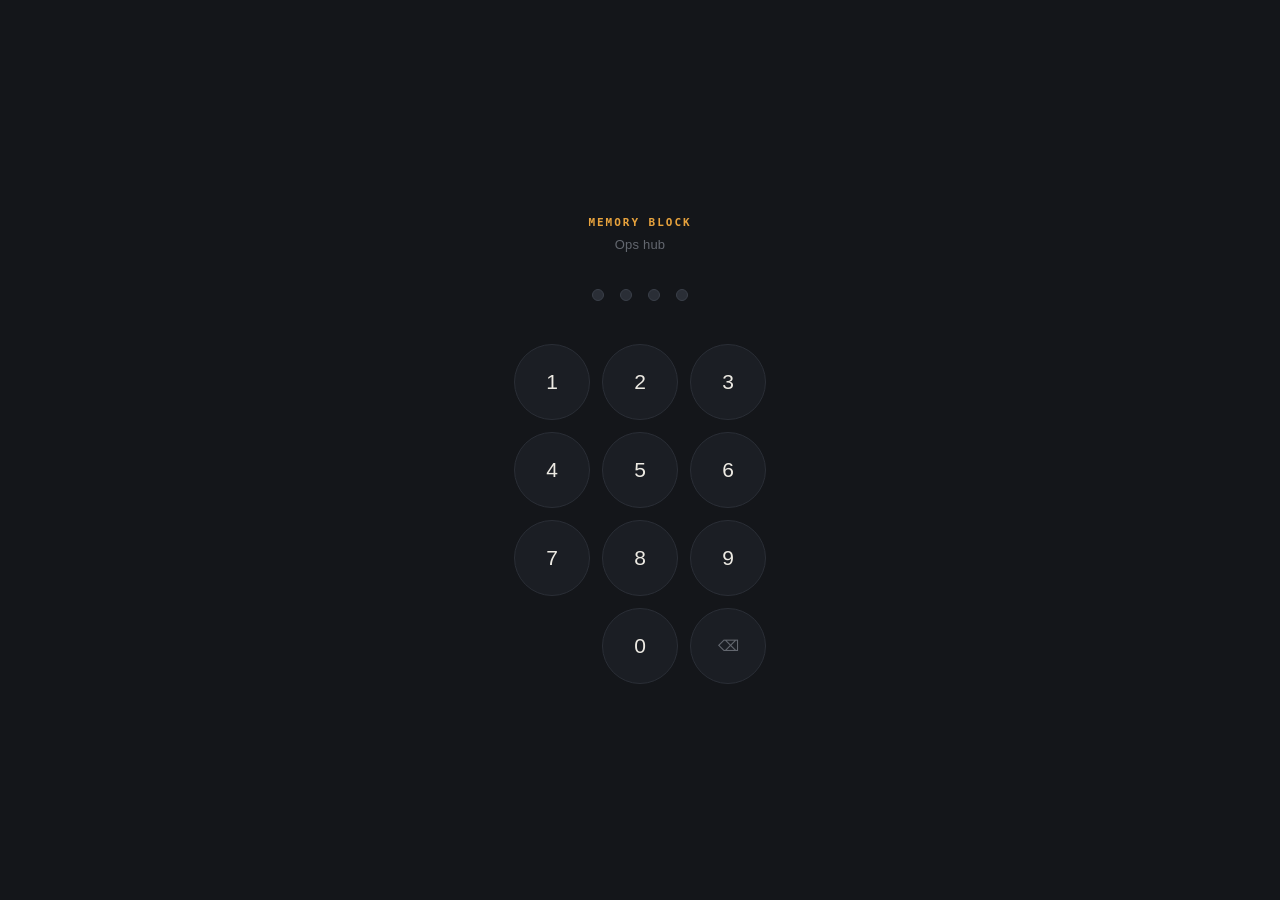
==== templates/pin.html @ 4fed2d37 "Initial commit: Ops Hub dashboard Flask + SQLite personal dashboard for launching internal systems, " ====
<!DOCTYPE html>
<html lang="en">
<head>
<meta charset="UTF-8">
<meta name="viewport" content="width=device-width, initial-scale=1.0">
<title>Ops hub</title>
<style>
*{box-sizing:border-box;margin:0;padding:0}
body{background:#14161a;font-family:'Inter',-apple-system,BlinkMacSystemFont,sans-serif;color:#edeae3;
  height:100vh;display:flex;align-items:center;justify-content:center;overflow:hidden}
#pin-wrap{display:flex;flex-direction:column;align-items:center;gap:0}
#logo{font-family:'JetBrains Mono',monospace;font-size:11px;font-weight:600;letter-spacing:.18em;color:#e8a33d;
  text-transform:uppercase;margin-bottom:8px}
#tagline{font-size:13px;color:#63676f;margin-bottom:36px;letter-spacing:.2px}
#dots{display:flex;gap:16px;margin-bottom:36px;height:14px;align-items:center}
.dot{width:12px;height:12px;border-radius:50%;background:#2a2e36;border:1px solid #3a3f49;
  transition:background .15s,transform .15s}
.dot.filled{background:#e8a33d;border-color:#e8a33d;transform:scale(1.15)}
#pad{display:grid;grid-template-columns:repeat(3,76px);gap:12px}
.key{width:76px;height:76px;border-radius:50%;background:#1b1e24;
  border:1px solid #2a2e36;color:#edeae3;font-size:21px;font-weight:500;
  cursor:pointer;transition:all .12s;display:flex;align-items:center;justify-content:center;
  user-select:none}
.key:hover{background:#22262e;border-color:#3a3f49}
.key:active{background:#5c4322;border-color:#e8a33d;transform:scale(.96)}
.key.del{font-size:15px;color:#63676f}
.key.empty{visibility:hidden;pointer-events:none}
#err{height:18px;font-size:12px;color:#c9584f;text-align:center;margin-top:-20px;margin-bottom:8px;
  opacity:0;transition:opacity .2s}
#err.show{opacity:1}
@keyframes shake{0%,100%{transform:translateX(0)}20%,60%{transform:translateX(-8px)}40%,80%{transform:translateX(8px)}}
#dots.shake{animation:shake .35s ease}
</style>
</head>
<body>
<div id="pin-wrap">
  <div id="logo">Memory Block</div>
  <div id="tagline">Ops hub</div>
  <div id="dots">
    <div class="dot" id="d0"></div>
    <div class="dot" id="d1"></div>
    <div class="dot" id="d2"></div>
    <div class="dot" id="d3"></div>
  </div>
  <div id="err">Incorrect PIN</div>
  <div id="pad">
    <div class="key" onclick="press('1')">1</div>
    <div class="key" onclick="press('2')">2</div>
    <div class="key" onclick="press('3')">3</div>
    <div class="key" onclick="press('4')">4</div>
    <div class="key" onclick="press('5')">5</div>
    <div class="key" onclick="press('6')">6</div>
    <div class="key" onclick="press('7')">7</div>
    <div class="key" onclick="press('8')">8</div>
    <div class="key" onclick="press('9')">9</div>
    <div class="key empty"></div>
    <div class="key" onclick="press('0')">0</div>
    <div class="key del" onclick="del()">⌫</div>
  </div>
</div>

<script>
let pin='';
function press(d){
  if(pin.length>=4) return;
  pin+=d;
  updateDots();
  if(pin.length===4) submit();
}
function del(){
  pin=pin.slice(0,-1);
  updateDots();
}
function updateDots(){
  for(let i=0;i<4;i++)
    document.getElementById('d'+i).classList.toggle('filled',i<pin.length);
}
async function submit(){
  const res=await fetch('/api/auth/pin',{
    method:'POST',headers:{'Content-Type':'application/json'},
    body:JSON.stringify({pin})
  });
  if(res.ok){
    window.location.href='/';
  } else {
    const dots=document.getElementById('dots');
    const err=document.getElementById('err');
    dots.classList.add('shake');
    err.classList.add('show');
    setTimeout(()=>{
      dots.classList.remove('shake');
      err.classList.remove('show');
      pin='';updateDots();
    },600);
  }
}
document.addEventListener('keydown',e=>{
  if(e.key>='0'&&e.key<='9') press(e.key);
  if(e.key==='Backspace') del();
});
</script>
</body>
</html>
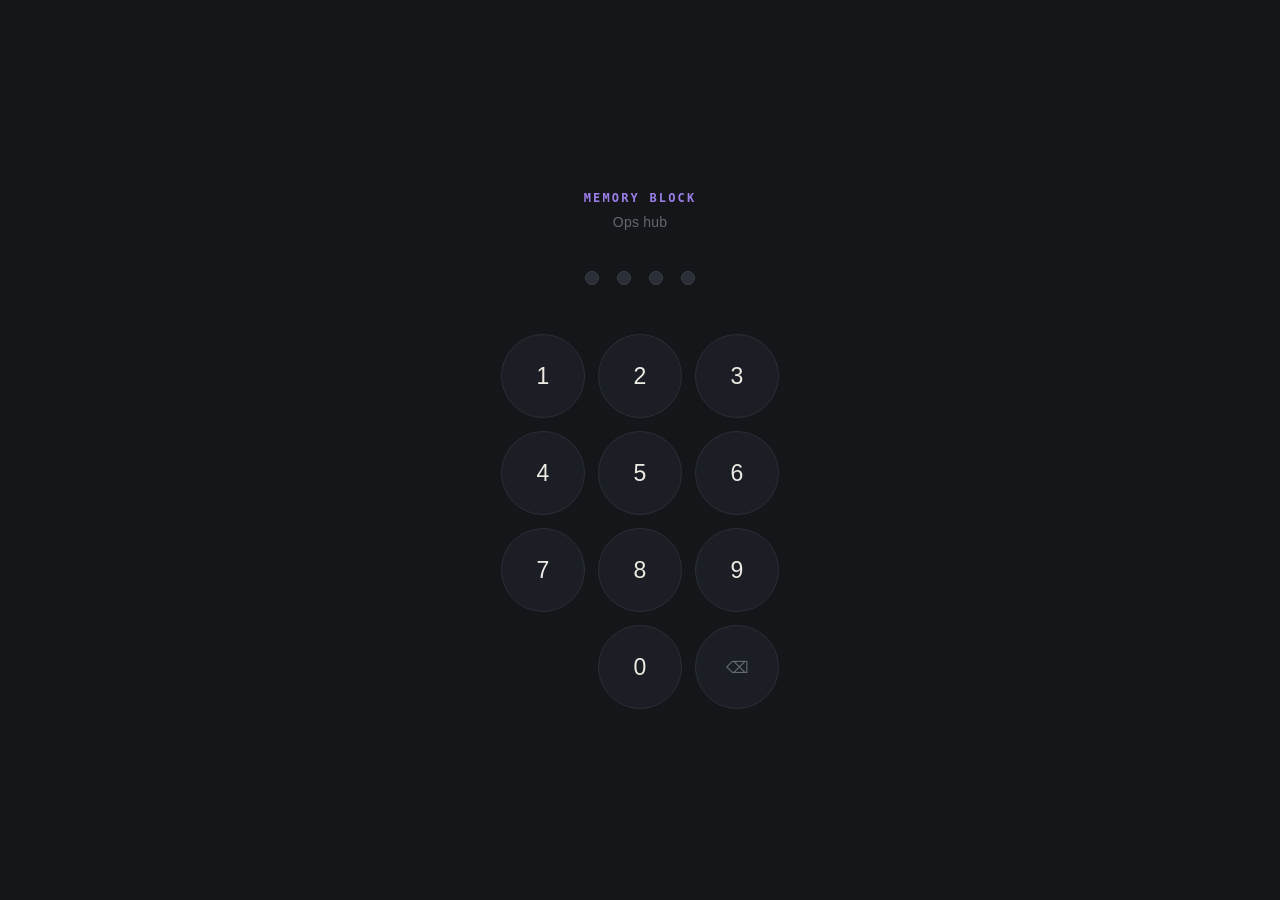
==== commit 595dcde7: "Switch accent color to violet, increase text/card sizing Replaces amber accent with a violet palette" ====
--- a/templates/pin.html
+++ b/templates/pin.html
@@ -9,23 +9,23 @@
 body{background:#14161a;font-family:'Inter',-apple-system,BlinkMacSystemFont,sans-serif;color:#edeae3;
   height:100vh;display:flex;align-items:center;justify-content:center;overflow:hidden}
 #pin-wrap{display:flex;flex-direction:column;align-items:center;gap:0}
-#logo{font-family:'JetBrains Mono',monospace;font-size:11px;font-weight:600;letter-spacing:.18em;color:#e8a33d;
-  text-transform:uppercase;margin-bottom:8px}
-#tagline{font-size:13px;color:#63676f;margin-bottom:36px;letter-spacing:.2px}
-#dots{display:flex;gap:16px;margin-bottom:36px;height:14px;align-items:center}
-.dot{width:12px;height:12px;border-radius:50%;background:#2a2e36;border:1px solid #3a3f49;
+#logo{font-family:'JetBrains Mono',monospace;font-size:12px;font-weight:600;letter-spacing:.18em;color:#9b7ee8;
+  text-transform:uppercase;margin-bottom:9px}
+#tagline{font-size:14px;color:#63676f;margin-bottom:40px;letter-spacing:.2px}
+#dots{display:flex;gap:18px;margin-bottom:40px;height:16px;align-items:center}
+.dot{width:14px;height:14px;border-radius:50%;background:#2a2e36;border:1px solid #3a3f49;
   transition:background .15s,transform .15s}
-.dot.filled{background:#e8a33d;border-color:#e8a33d;transform:scale(1.15)}
-#pad{display:grid;grid-template-columns:repeat(3,76px);gap:12px}
-.key{width:76px;height:76px;border-radius:50%;background:#1b1e24;
-  border:1px solid #2a2e36;color:#edeae3;font-size:21px;font-weight:500;
+.dot.filled{background:#9b7ee8;border-color:#9b7ee8;transform:scale(1.15)}
+#pad{display:grid;grid-template-columns:repeat(3,84px);gap:13px}
+.key{width:84px;height:84px;border-radius:50%;background:#1b1e24;
+  border:1px solid #2a2e36;color:#edeae3;font-size:23px;font-weight:500;
   cursor:pointer;transition:all .12s;display:flex;align-items:center;justify-content:center;
   user-select:none}
 .key:hover{background:#22262e;border-color:#3a3f49}
-.key:active{background:#5c4322;border-color:#e8a33d;transform:scale(.96)}
-.key.del{font-size:15px;color:#63676f}
+.key:active{background:#372b52;border-color:#9b7ee8;transform:scale(.96)}
+.key.del{font-size:16px;color:#63676f}
 .key.empty{visibility:hidden;pointer-events:none}
-#err{height:18px;font-size:12px;color:#c9584f;text-align:center;margin-top:-20px;margin-bottom:8px;
+#err{height:19px;font-size:13px;color:#c9584f;text-align:center;margin-top:-20px;margin-bottom:9px;
   opacity:0;transition:opacity .2s}
 #err.show{opacity:1}
 @keyframes shake{0%,100%{transform:translateX(0)}20%,60%{transform:translateX(-8px)}40%,80%{transform:translateX(8px)}}
